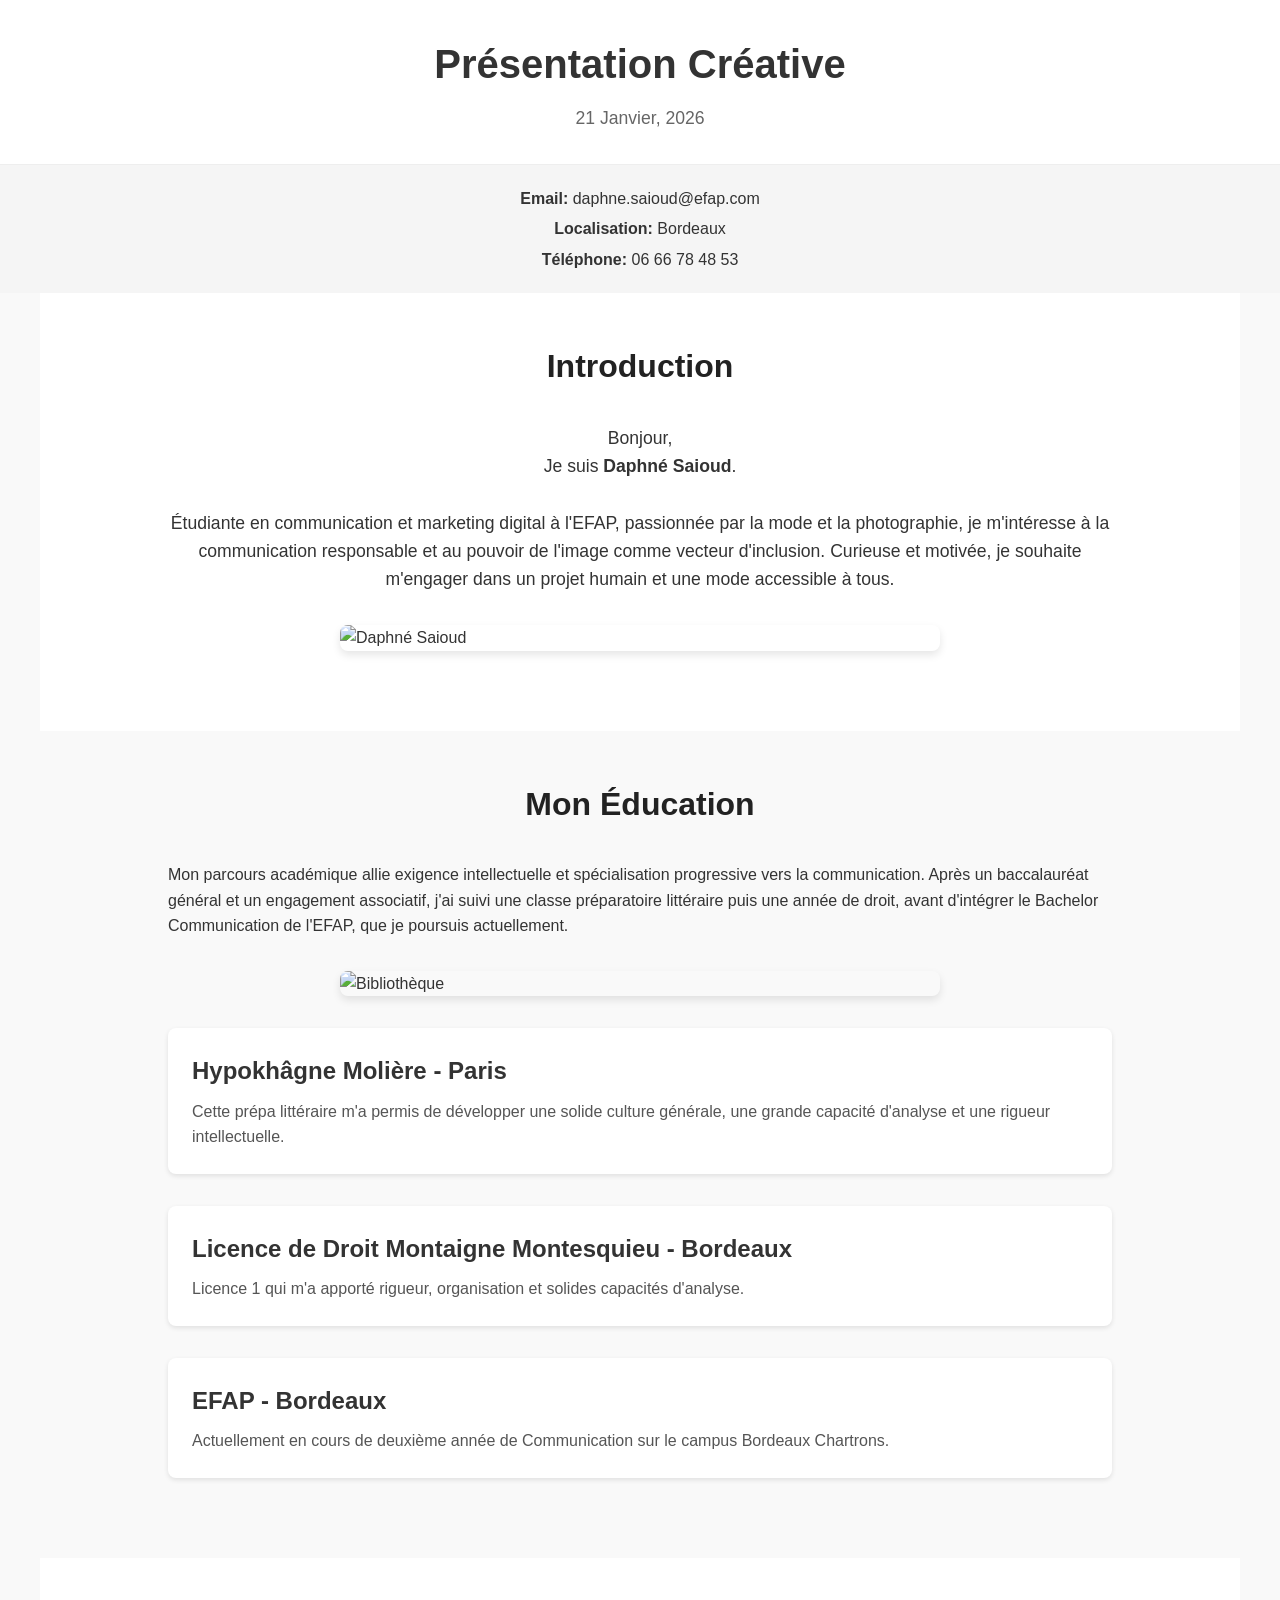
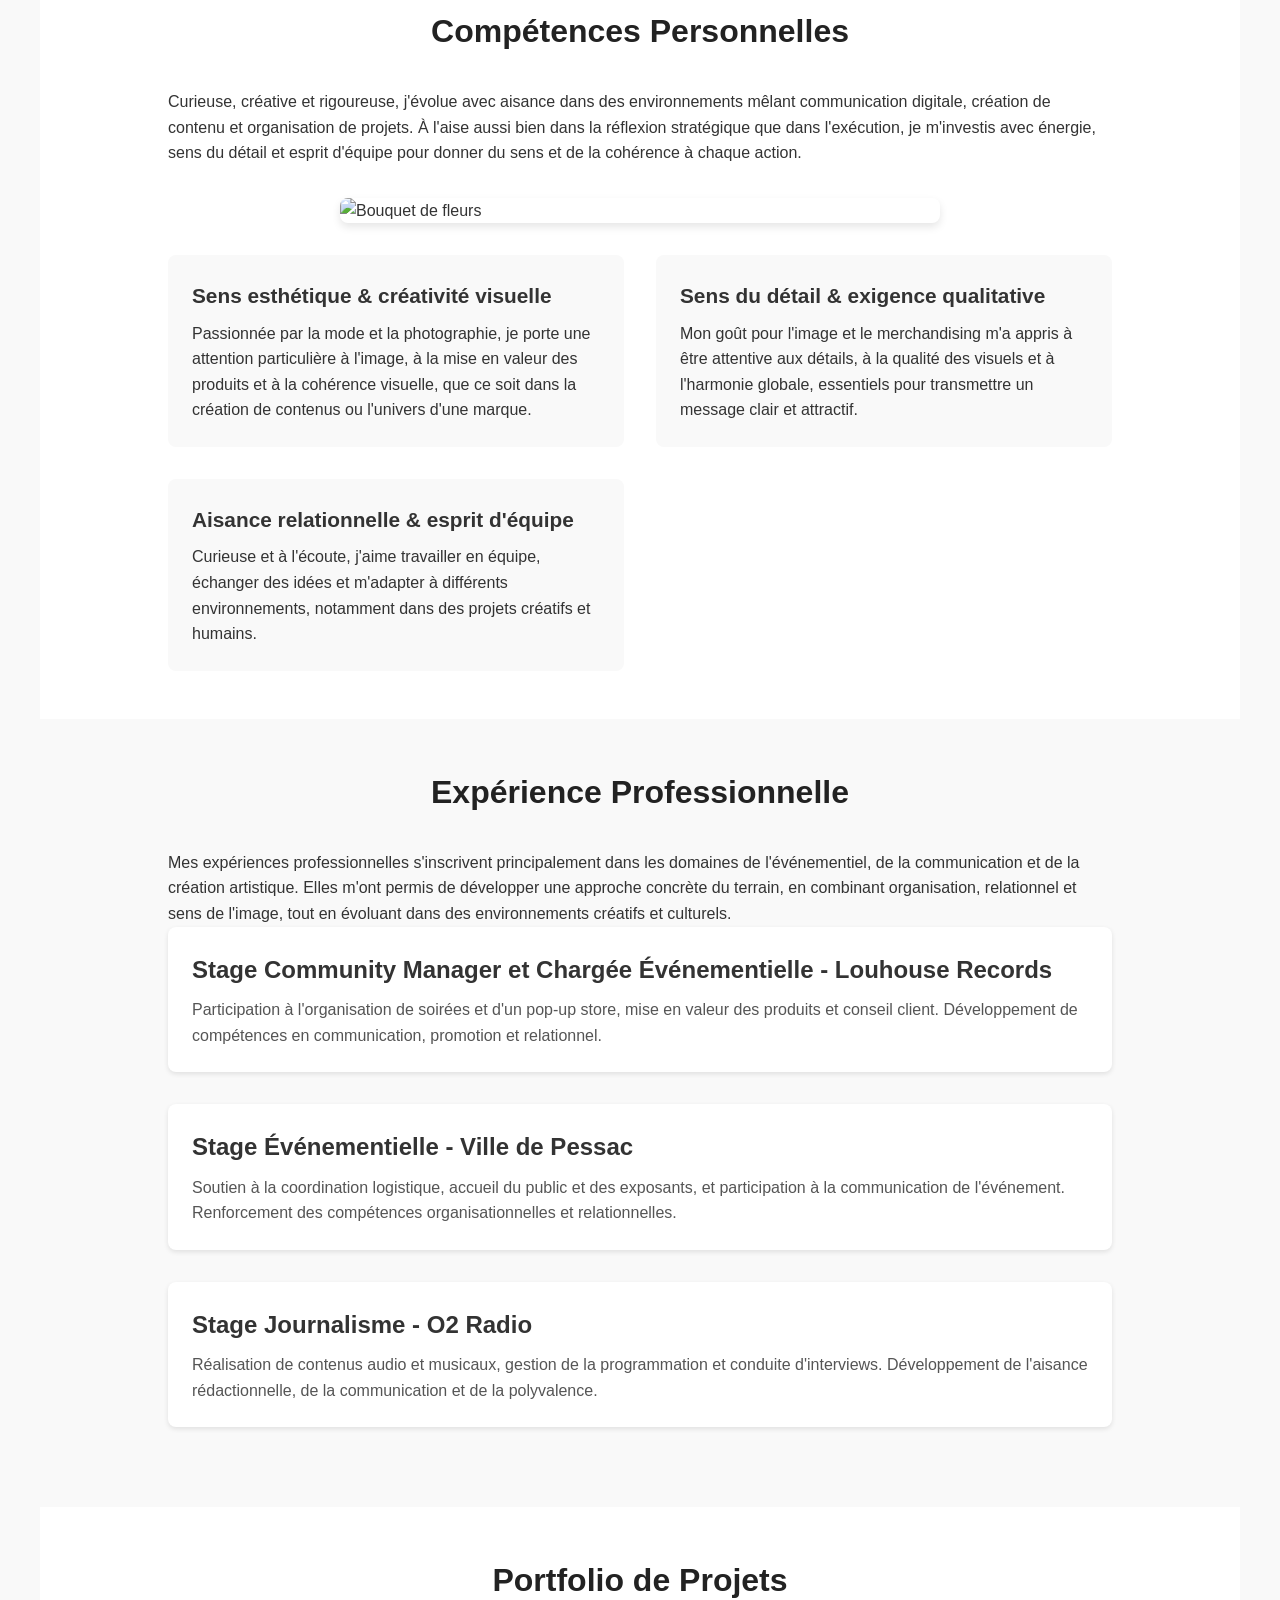
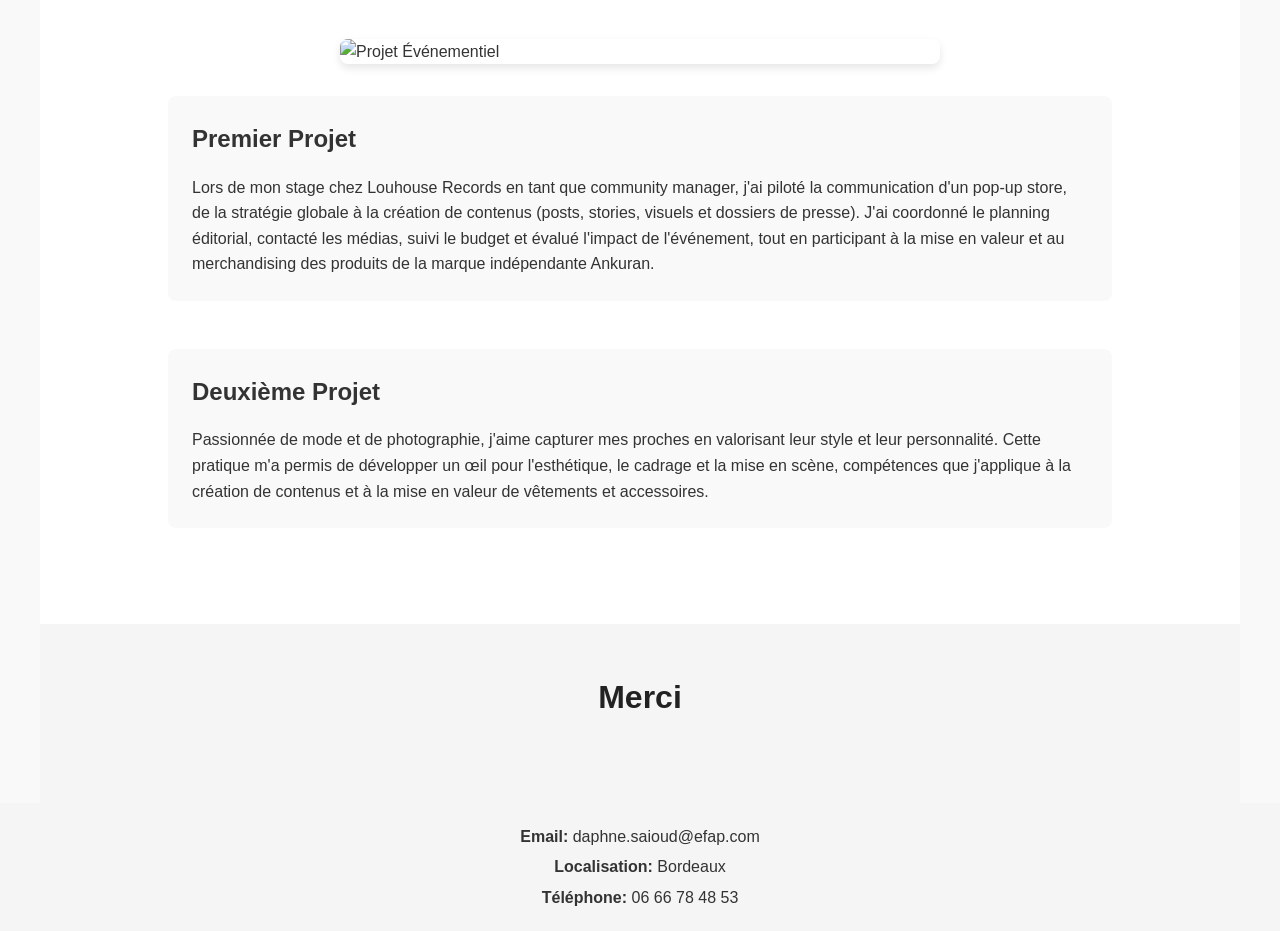
==== portfolio.html @ b575e7da "Create portfolio.html l'ancien portofolio" ====
<!DOCTYPE html>
<html lang="fr">
<head>
    <meta charset="UTF-8">
    <meta name="viewport" content="width=device-width, initial-scale=1.0">
    <title>Daphné Saioud - Portfolio</title>
    <style>
        /* Reset and base styles */
        * {
            margin: 0;
            padding: 0;
            box-sizing: border-box;
        }

        body {
            font-family: 'Arial', sans-serif;
            line-height: 1.6;
            color: #333;
            background-color: #f9f9f9;
        }

        /* Header styles */
        .header {
            text-align: center;
            padding: 2rem 0;
            background-color: #fff;
            border-bottom: 1px solid #eee;
        }

        .header h1 {
            font-size: 2.5rem;
            margin-bottom: 0.5rem;
        }

        .header p {
            font-size: 1.1rem;
            color: #666;
        }

        /* Contact info */
        .contact-info {
            text-align: center;
            padding: 1rem 0;
            background-color: #f5f5f5;
        }

        .contact-info p {
            margin: 0.3rem 0;
        }

        /* Section styles */
        .section {
            padding: 3rem 10%;
            max-width: 1200px;
            margin: 0 auto;
        }

        .section h2 {
            font-size: 2rem;
            margin-bottom: 2rem;
            text-align: center;
            color: #222;
        }

        /* Introduction section */
        #introduction {
            background-color: #fff;
        }

        #introduction p {
            font-size: 1.1rem;
            text-align: center;
        }

        /* Education section */
        #education {
            background-color: #f9f9f9;
        }

        .education-item {
            margin-bottom: 2rem;
            padding: 1.5rem;
            background-color: #fff;
            border-radius: 8px;
            box-shadow: 0 2px 5px rgba(0,0,0,0.1);
        }

        .education-item h3 {
            font-size: 1.5rem;
            margin-bottom: 0.5rem;
        }

        .education-item p {
            color: #555;
        }

        /* Skills section */
        #skills {
            background-color: #fff;
        }

        .skills-grid {
            display: grid;
            grid-template-columns: repeat(auto-fit, minmax(300px, 1fr));
            gap: 2rem;
        }

        .skill-item {
            padding: 1.5rem;
            background-color: #f9f9f9;
            border-radius: 8px;
        }

        .skill-item h3 {
            font-size: 1.3rem;
            margin-bottom: 0.5rem;
        }

        /* Work experience section */
        #work-experience {
            background-color: #f9f9f9;
        }

        .experience-item {
            margin-bottom: 2rem;
            padding: 1.5rem;
            background-color: #fff;
            border-radius: 8px;
            box-shadow: 0 2px 5px rgba(0,0,0,0.1);
        }

        .experience-item h3 {
            font-size: 1.5rem;
            margin-bottom: 0.5rem;
        }

        .experience-item p {
            color: #555;
        }

        /* Projects section */
        #projects {
            background-color: #fff;
        }

        .project-item {
            margin-bottom: 3rem;
            padding: 1.5rem;
            background-color: #f9f9f9;
            border-radius: 8px;
        }

        .project-item h3 {
            font-size: 1.5rem;
            margin-bottom: 1rem;
        }

        /* Image styles */
        .portfolio-image {
            width: 100%;
            max-width: 600px;
            height: auto;
            display: block;
            margin: 2rem auto;
            border-radius: 8px;
            box-shadow: 0 4px 8px rgba(0,0,0,0.1);
        }

        /* Thank you section */
        #thank-you {
            text-align: center;
            padding: 3rem 0;
            background-color: #f5f5f5;
        }

        #thank-you h2 {
            font-size: 2rem;
            color: #222;
        }

        /* Responsive design */
        @media (max-width: 768px) {
            .section {
                padding: 2rem 5%;
            }

            .header h1 {
                font-size: 2rem;
            }

            .skills-grid {
                grid-template-columns: 1fr;
            }
        }
    </style>
</head>
<body>
    <!-- Header -->
    <header class="header">
        <h1>Présentation Créative</h1>
        <p>21 Janvier, 2026</p>
    </header>

    <!-- Contact Info -->
    <div class="contact-info">
        <p><strong>Email:</strong> daphne.saioud@efap.com</p>
        <p><strong>Localisation:</strong> Bordeaux</p>
        <p><strong>Téléphone:</strong> 06 66 78 48 53</p>
    </div>

    <!-- Introduction Section -->
    <section id="introduction" class="section">
        <h2>Introduction</h2>
        <p>Bonjour,<br>
        Je suis <strong>Daphné Saioud</strong>.<br><br>
        Étudiante en communication et marketing digital à l'EFAP, passionnée par la mode et la photographie, je m'intéresse à la communication responsable et au pouvoir de l'image comme vecteur d'inclusion. Curieuse et motivée, je souhaite m'engager dans un projet humain et une mode accessible à tous.</p>
       
        <img src="https://via.placeholder.com/600x400/cccccc/666666?text=Daphné+Saioud" alt="Daphné Saioud" class="portfolio-image">
    </section>

    <!-- Education Section -->
    <section id="education" class="section">
        <h2>Mon Éducation</h2>
        <p>Mon parcours académique allie exigence intellectuelle et spécialisation progressive vers la communication. Après un baccalauréat général et un engagement associatif, j'ai suivi une classe préparatoire littéraire puis une année de droit, avant d'intégrer le Bachelor Communication de l'EFAP, que je poursuis actuellement.</p>

        <img src="https://via.placeholder.com/600x400/8B4513/FFFFFF?text=Bibliothèque" alt="Bibliothèque" class="portfolio-image">

        <div class="education-item">
            <h3>Hypokhâgne Molière - Paris</h3>
            <p>Cette prépa littéraire m'a permis de développer une solide culture générale, une grande capacité d'analyse et une rigueur intellectuelle.</p>
        </div>

        <div class="education-item">
            <h3>Licence de Droit Montaigne Montesquieu - Bordeaux</h3>
            <p>Licence 1 qui m'a apporté rigueur, organisation et solides capacités d'analyse.</p>
        </div>

        <div class="education-item">
            <h3>EFAP - Bordeaux</h3>
            <p>Actuellement en cours de deuxième année de Communication sur le campus Bordeaux Chartrons.</p>
        </div>
    </section>

    <!-- Skills Section -->
    <section id="skills" class="section">
        <h2>Compétences Personnelles</h2>
        <p>Curieuse, créative et rigoureuse, j'évolue avec aisance dans des environnements mêlant communication digitale, création de contenu et organisation de projets. À l'aise aussi bien dans la réflexion stratégique que dans l'exécution, je m'investis avec énergie, sens du détail et esprit d'équipe pour donner du sens et de la cohérence à chaque action.</p>

        <img src="https://via.placeholder.com/600x400/FFD700/FFFFFF?text=Fleurs" alt="Bouquet de fleurs" class="portfolio-image">

        <div class="skills-grid">
            <div class="skill-item">
                <h3>Sens esthétique & créativité visuelle</h3>
                <p>Passionnée par la mode et la photographie, je porte une attention particulière à l'image, à la mise en valeur des produits et à la cohérence visuelle, que ce soit dans la création de contenus ou l'univers d'une marque.</p>
            </div>

            <div class="skill-item">
                <h3>Sens du détail & exigence qualitative</h3>
                <p>Mon goût pour l'image et le merchandising m'a appris à être attentive aux détails, à la qualité des visuels et à l'harmonie globale, essentiels pour transmettre un message clair et attractif.</p>
            </div>

            <div class="skill-item">
                <h3>Aisance relationnelle & esprit d'équipe</h3>
                <p>Curieuse et à l'écoute, j'aime travailler en équipe, échanger des idées et m'adapter à différents environnements, notamment dans des projets créatifs et humains.</p>
            </div>
        </div>
    </section>

    <!-- Work Experience Section -->
    <section id="work-experience" class="section">
        <h2>Expérience Professionnelle</h2>
        <p>Mes expériences professionnelles s'inscrivent principalement dans les domaines de l'événementiel, de la communication et de la création artistique. Elles m'ont permis de développer une approche concrète du terrain, en combinant organisation, relationnel et sens de l'image, tout en évoluant dans des environnements créatifs et culturels.</p>

        <div class="experience-item">
            <h3>Stage Community Manager et Chargée Événementielle - Louhouse Records</h3>
            <p>Participation à l'organisation de soirées et d'un pop-up store, mise en valeur des produits et conseil client. Développement de compétences en communication, promotion et relationnel.</p>
        </div>

        <div class="experience-item">
            <h3>Stage Événementielle - Ville de Pessac</h3>
            <p>Soutien à la coordination logistique, accueil du public et des exposants, et participation à la communication de l'événement. Renforcement des compétences organisationnelles et relationnelles.</p>
        </div>

        <div class="experience-item">
            <h3>Stage Journalisme - O2 Radio</h3>
            <p>Réalisation de contenus audio et musicaux, gestion de la programmation et conduite d'interviews. Développement de l'aisance rédactionnelle, de la communication et de la polyvalence.</p>
        </div>
    </section>

    <!-- Projects Section -->
    <section id="projects" class="section">
        <h2>Portfolio de Projets</h2>

        <img src="https://via.placeholder.com/600x400/4CAF50/FFFFFF?text=Projet+Événementiel" alt="Projet Événementiel" class="portfolio-image">

        <div class="project-item">
            <h3>Premier Projet</h3>
            <p>Lors de mon stage chez Louhouse Records en tant que community manager, j'ai piloté la communication d'un pop-up store, de la stratégie globale à la création de contenus (posts, stories, visuels et dossiers de presse). J'ai coordonné le planning éditorial, contacté les médias, suivi le budget et évalué l'impact de l'événement, tout en participant à la mise en valeur et au merchandising des produits de la marque indépendante Ankuran.</p>
        </div>

        <div class="project-item">
            <h3>Deuxième Projet</h3>
            <p>Passionnée de mode et de photographie, j'aime capturer mes proches en valorisant leur style et leur personnalité. Cette pratique m'a permis de développer un œil pour l'esthétique, le cadrage et la mise en scène, compétences que j'applique à la création de contenus et à la mise en valeur de vêtements et accessoires.</p>
        </div>
    </section>

    <!-- Thank You Section -->
    <section id="thank-you" class="section">
        <h2>Merci</h2>
    </section>

    <!-- Footer -->
    <footer class="contact-info">
        <p><strong>Email:</strong> daphne.saioud@efap.com</p>
        <p><strong>Localisation:</strong> Bordeaux</p>
        <p><strong>Téléphone:</strong> 06 66 78 48 53</p>
    </footer>
</body>
</html>
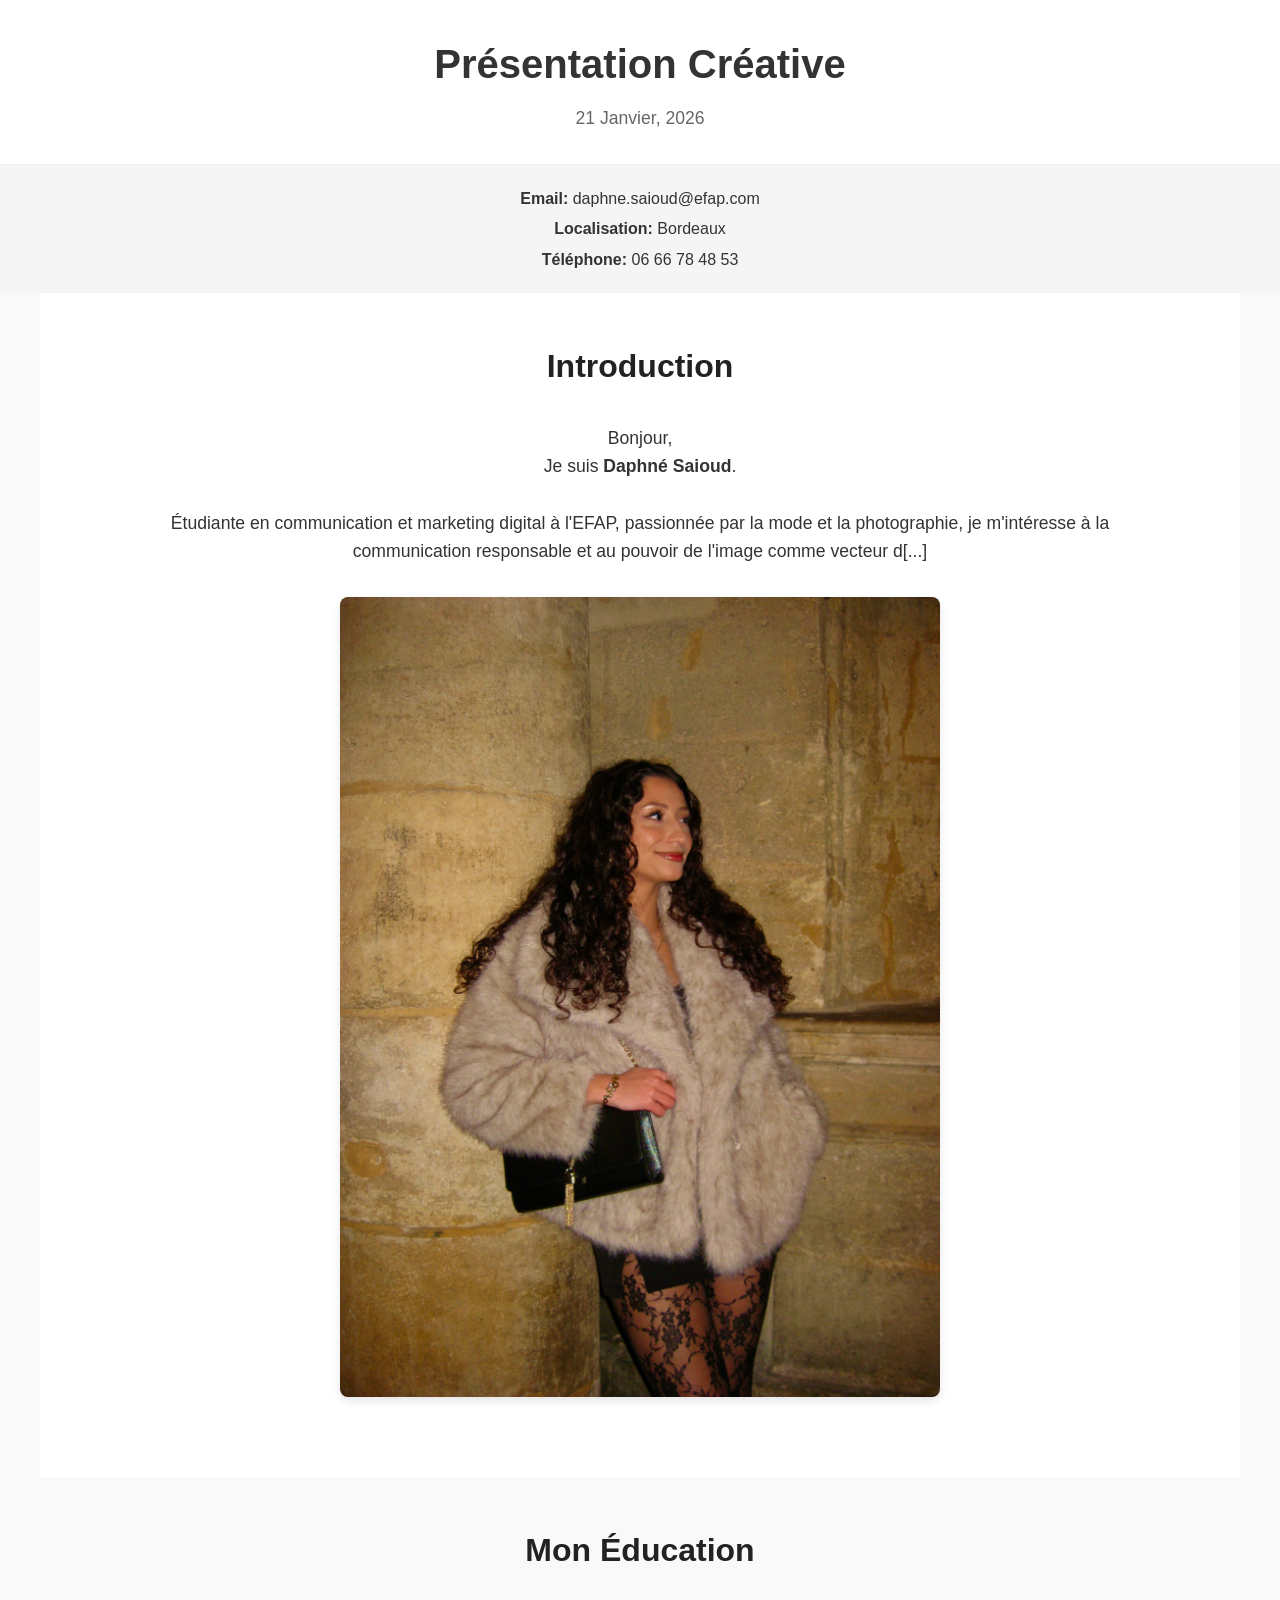
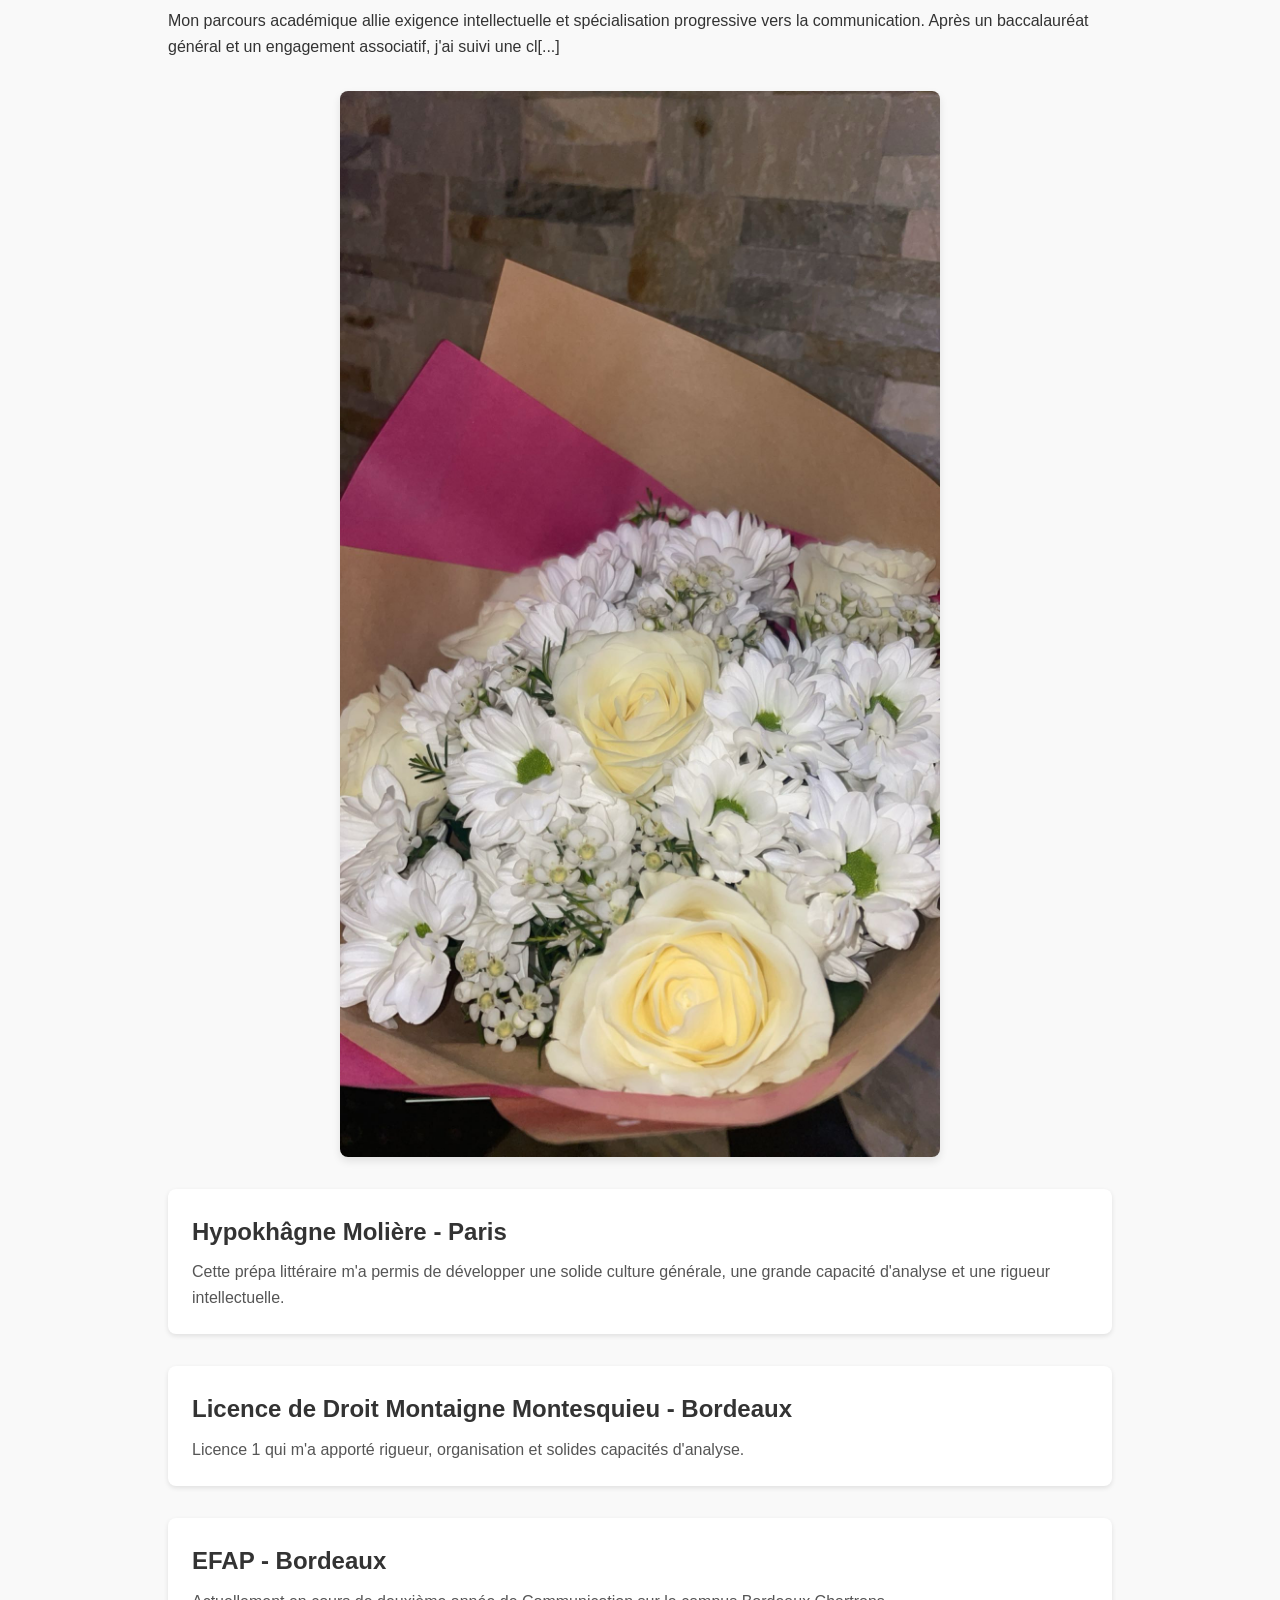
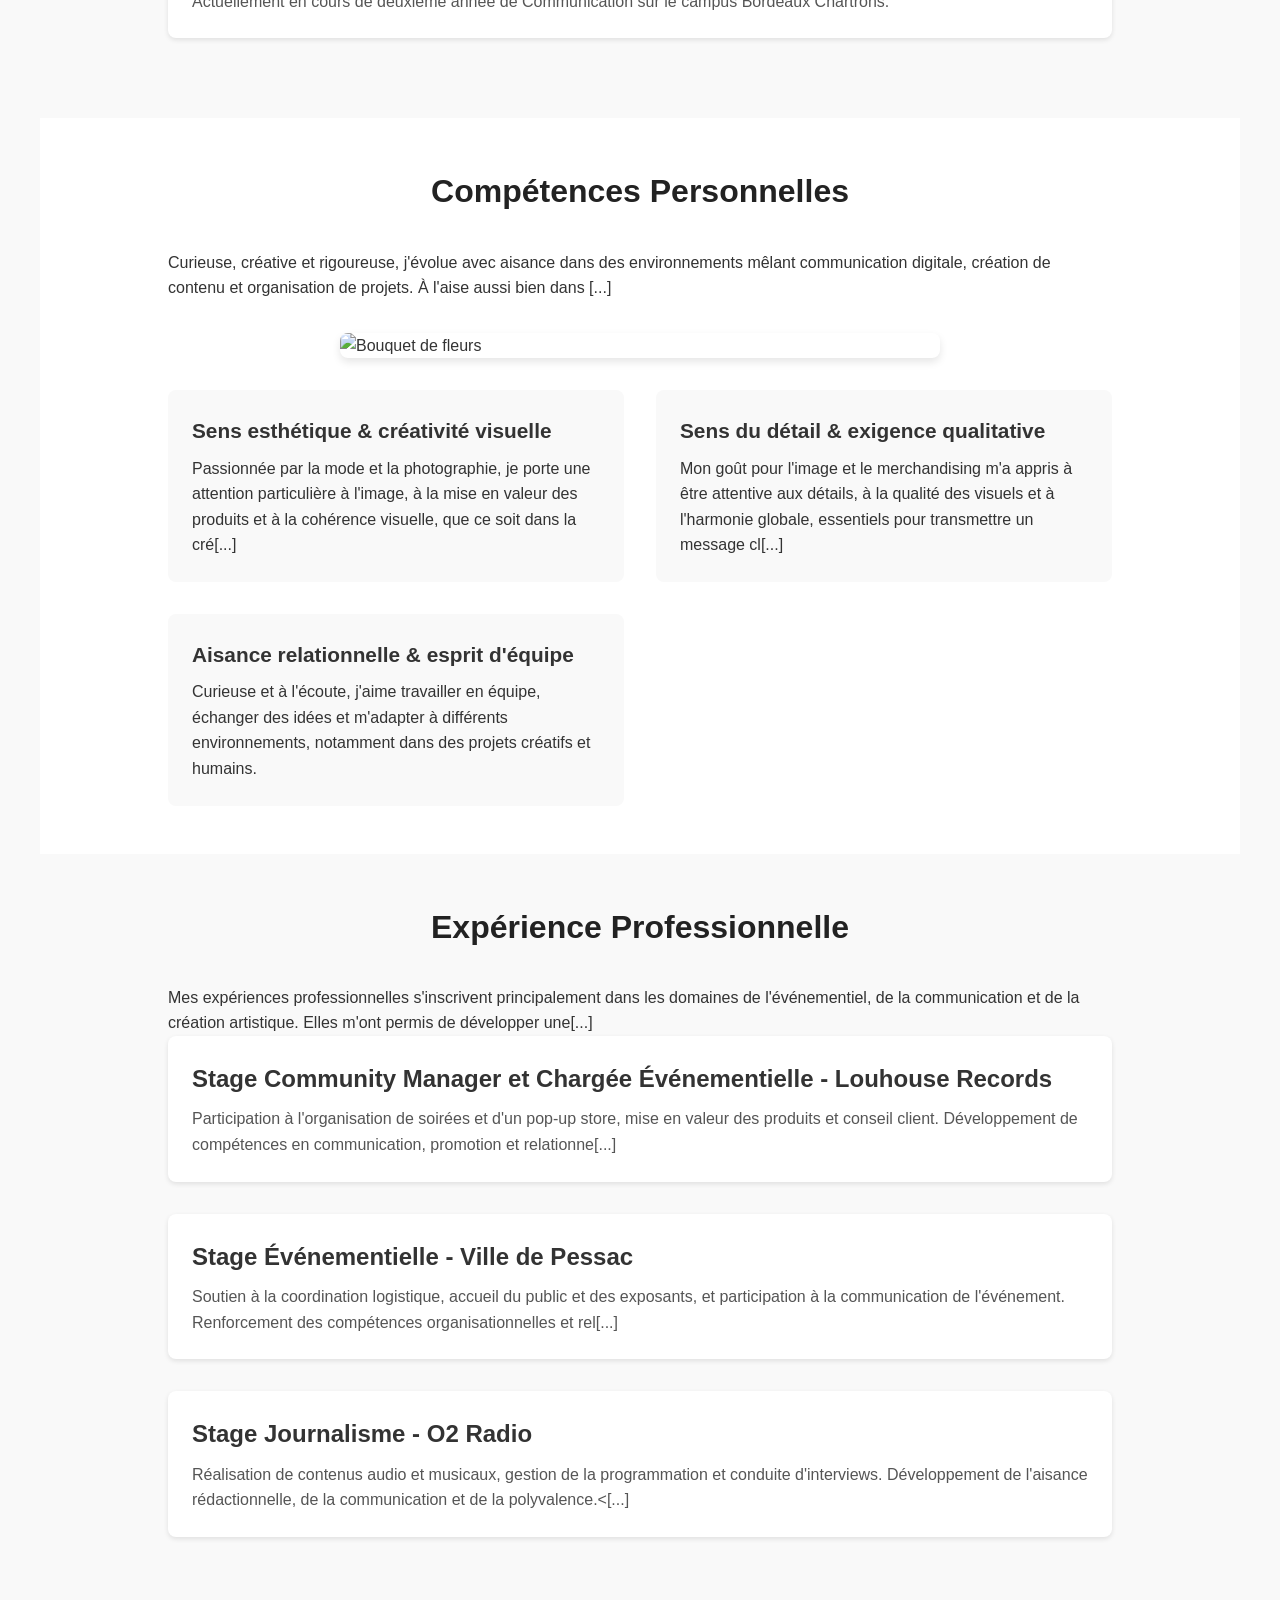
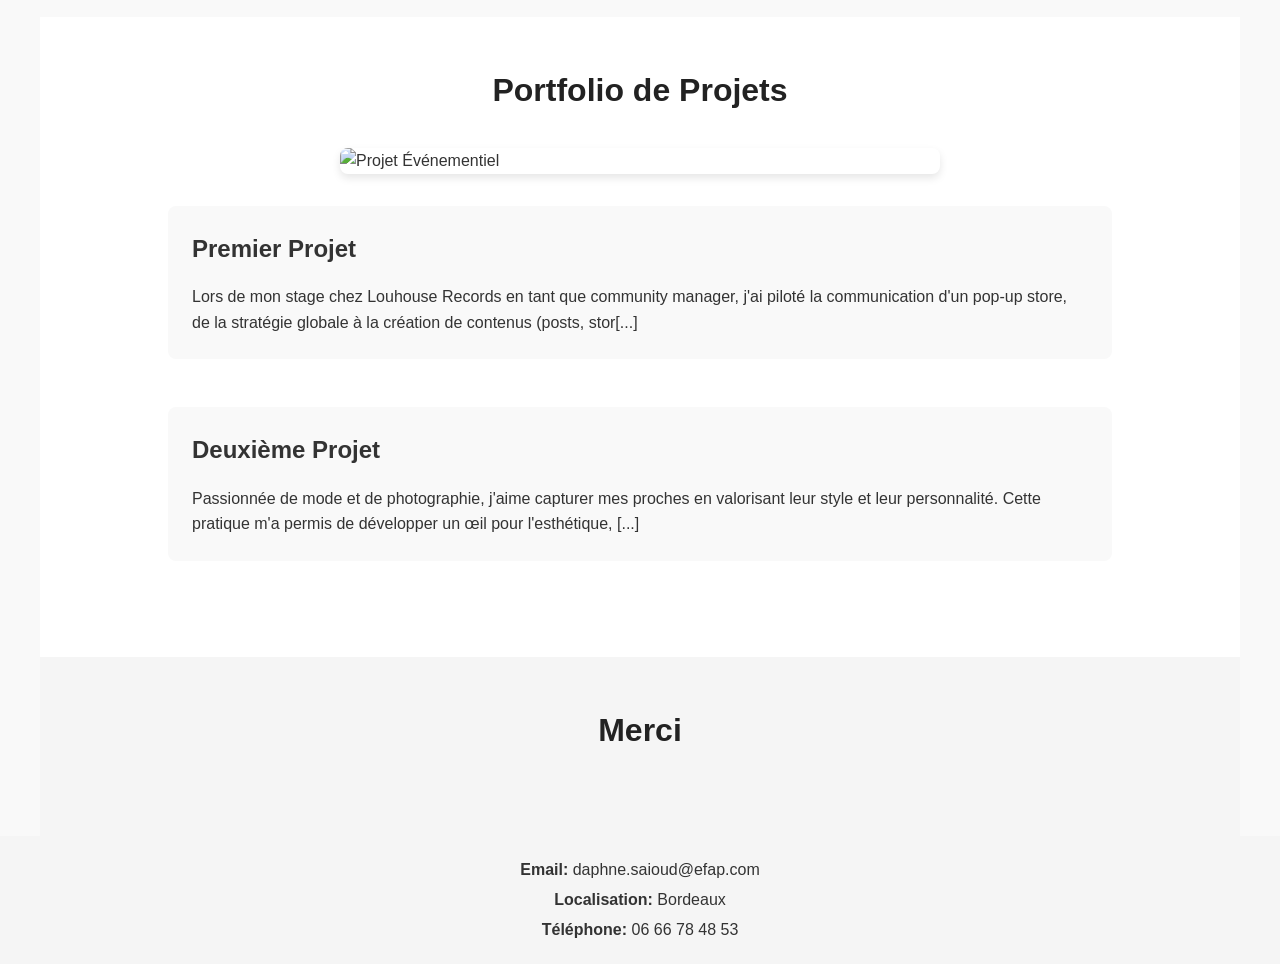
==== commit 6faca74a: "Rename image references to standardized format with two decimal places" ====
--- a/portfolio.html
+++ b/portfolio.html
@@ -213,17 +213,17 @@
         <h2>Introduction</h2>
         <p>Bonjour,<br>
         Je suis <strong>Daphné Saioud</strong>.<br><br>
-        Étudiante en communication et marketing digital à l'EFAP, passionnée par la mode et la photographie, je m'intéresse à la communication responsable et au pouvoir de l'image comme vecteur d'inclusion. Curieuse et motivée, je souhaite m'engager dans un projet humain et une mode accessible à tous.</p>
+        Étudiante en communication et marketing digital à l'EFAP, passionnée par la mode et la photographie, je m'intéresse à la communication responsable et au pouvoir de l'image comme vecteur d[...]
        
-        <img src="https://via.placeholder.com/600x400/cccccc/666666?text=Daphné+Saioud" alt="Daphné Saioud" class="portfolio-image">
+        <img src="images/IMG_01.jpg" alt="Daphné Saioud" class="portfolio-image">
     </section>
 
     <!-- Education Section -->
     <section id="education" class="section">
         <h2>Mon Éducation</h2>
-        <p>Mon parcours académique allie exigence intellectuelle et spécialisation progressive vers la communication. Après un baccalauréat général et un engagement associatif, j'ai suivi une classe préparatoire littéraire puis une année de droit, avant d'intégrer le Bachelor Communication de l'EFAP, que je poursuis actuellement.</p>
-
-        <img src="https://via.placeholder.com/600x400/8B4513/FFFFFF?text=Bibliothèque" alt="Bibliothèque" class="portfolio-image">
+        <p>Mon parcours académique allie exigence intellectuelle et spécialisation progressive vers la communication. Après un baccalauréat général et un engagement associatif, j'ai suivi une cl[...]
+
+        <img src="images/IMG_02.JPG" alt="Bibliothèque" class="portfolio-image">
 
         <div class="education-item">
             <h3>Hypokhâgne Molière - Paris</h3>
@@ -244,19 +244,19 @@
     <!-- Skills Section -->
     <section id="skills" class="section">
         <h2>Compétences Personnelles</h2>
-        <p>Curieuse, créative et rigoureuse, j'évolue avec aisance dans des environnements mêlant communication digitale, création de contenu et organisation de projets. À l'aise aussi bien dans la réflexion stratégique que dans l'exécution, je m'investis avec énergie, sens du détail et esprit d'équipe pour donner du sens et de la cohérence à chaque action.</p>
-
-        <img src="https://via.placeholder.com/600x400/FFD700/FFFFFF?text=Fleurs" alt="Bouquet de fleurs" class="portfolio-image">
+        <p>Curieuse, créative et rigoureuse, j'évolue avec aisance dans des environnements mêlant communication digitale, création de contenu et organisation de projets. À l'aise aussi bien dans [...]
+
+        <img src="images/IMG_03.jpg" alt="Bouquet de fleurs" class="portfolio-image">
 
         <div class="skills-grid">
             <div class="skill-item">
                 <h3>Sens esthétique & créativité visuelle</h3>
-                <p>Passionnée par la mode et la photographie, je porte une attention particulière à l'image, à la mise en valeur des produits et à la cohérence visuelle, que ce soit dans la création de contenus ou l'univers d'une marque.</p>
+                <p>Passionnée par la mode et la photographie, je porte une attention particulière à l'image, à la mise en valeur des produits et à la cohérence visuelle, que ce soit dans la cré[...]
             </div>
 
             <div class="skill-item">
                 <h3>Sens du détail & exigence qualitative</h3>
-                <p>Mon goût pour l'image et le merchandising m'a appris à être attentive aux détails, à la qualité des visuels et à l'harmonie globale, essentiels pour transmettre un message clair et attractif.</p>
+                <p>Mon goût pour l'image et le merchandising m'a appris à être attentive aux détails, à la qualité des visuels et à l'harmonie globale, essentiels pour transmettre un message cl[...]
             </div>
 
             <div class="skill-item">
@@ -269,21 +269,21 @@
     <!-- Work Experience Section -->
     <section id="work-experience" class="section">
         <h2>Expérience Professionnelle</h2>
-        <p>Mes expériences professionnelles s'inscrivent principalement dans les domaines de l'événementiel, de la communication et de la création artistique. Elles m'ont permis de développer une approche concrète du terrain, en combinant organisation, relationnel et sens de l'image, tout en évoluant dans des environnements créatifs et culturels.</p>
+        <p>Mes expériences professionnelles s'inscrivent principalement dans les domaines de l'événementiel, de la communication et de la création artistique. Elles m'ont permis de développer une[...]
 
         <div class="experience-item">
             <h3>Stage Community Manager et Chargée Événementielle - Louhouse Records</h3>
-            <p>Participation à l'organisation de soirées et d'un pop-up store, mise en valeur des produits et conseil client. Développement de compétences en communication, promotion et relationnel.</p>
+            <p>Participation à l'organisation de soirées et d'un pop-up store, mise en valeur des produits et conseil client. Développement de compétences en communication, promotion et relationne[...]
         </div>
 
         <div class="experience-item">
             <h3>Stage Événementielle - Ville de Pessac</h3>
-            <p>Soutien à la coordination logistique, accueil du public et des exposants, et participation à la communication de l'événement. Renforcement des compétences organisationnelles et relationnelles.</p>
+            <p>Soutien à la coordination logistique, accueil du public et des exposants, et participation à la communication de l'événement. Renforcement des compétences organisationnelles et rel[...]
         </div>
 
         <div class="experience-item">
             <h3>Stage Journalisme - O2 Radio</h3>
-            <p>Réalisation de contenus audio et musicaux, gestion de la programmation et conduite d'interviews. Développement de l'aisance rédactionnelle, de la communication et de la polyvalence.</p>
+            <p>Réalisation de contenus audio et musicaux, gestion de la programmation et conduite d'interviews. Développement de l'aisance rédactionnelle, de la communication et de la polyvalence.<[...]
         </div>
     </section>
 
@@ -291,16 +291,16 @@
     <section id="projects" class="section">
         <h2>Portfolio de Projets</h2>
 
-        <img src="https://via.placeholder.com/600x400/4CAF50/FFFFFF?text=Projet+Événementiel" alt="Projet Événementiel" class="portfolio-image">
+        <img src="images/IMG_05.JPG" alt="Projet Événementiel" class="portfolio-image">
 
         <div class="project-item">
             <h3>Premier Projet</h3>
-            <p>Lors de mon stage chez Louhouse Records en tant que community manager, j'ai piloté la communication d'un pop-up store, de la stratégie globale à la création de contenus (posts, stories, visuels et dossiers de presse). J'ai coordonné le planning éditorial, contacté les médias, suivi le budget et évalué l'impact de l'événement, tout en participant à la mise en valeur et au merchandising des produits de la marque indépendante Ankuran.</p>
+            <p>Lors de mon stage chez Louhouse Records en tant que community manager, j'ai piloté la communication d'un pop-up store, de la stratégie globale à la création de contenus (posts, stor[...]
         </div>
 
         <div class="project-item">
             <h3>Deuxième Projet</h3>
-            <p>Passionnée de mode et de photographie, j'aime capturer mes proches en valorisant leur style et leur personnalité. Cette pratique m'a permis de développer un œil pour l'esthétique, le cadrage et la mise en scène, compétences que j'applique à la création de contenus et à la mise en valeur de vêtements et accessoires.</p>
+            <p>Passionnée de mode et de photographie, j'aime capturer mes proches en valorisant leur style et leur personnalité. Cette pratique m'a permis de développer un œil pour l'esthétique, [...]
         </div>
     </section>
 
@@ -316,4 +316,4 @@
         <p><strong>Téléphone:</strong> 06 66 78 48 53</p>
     </footer>
 </body>
-</html> 
+</html>
